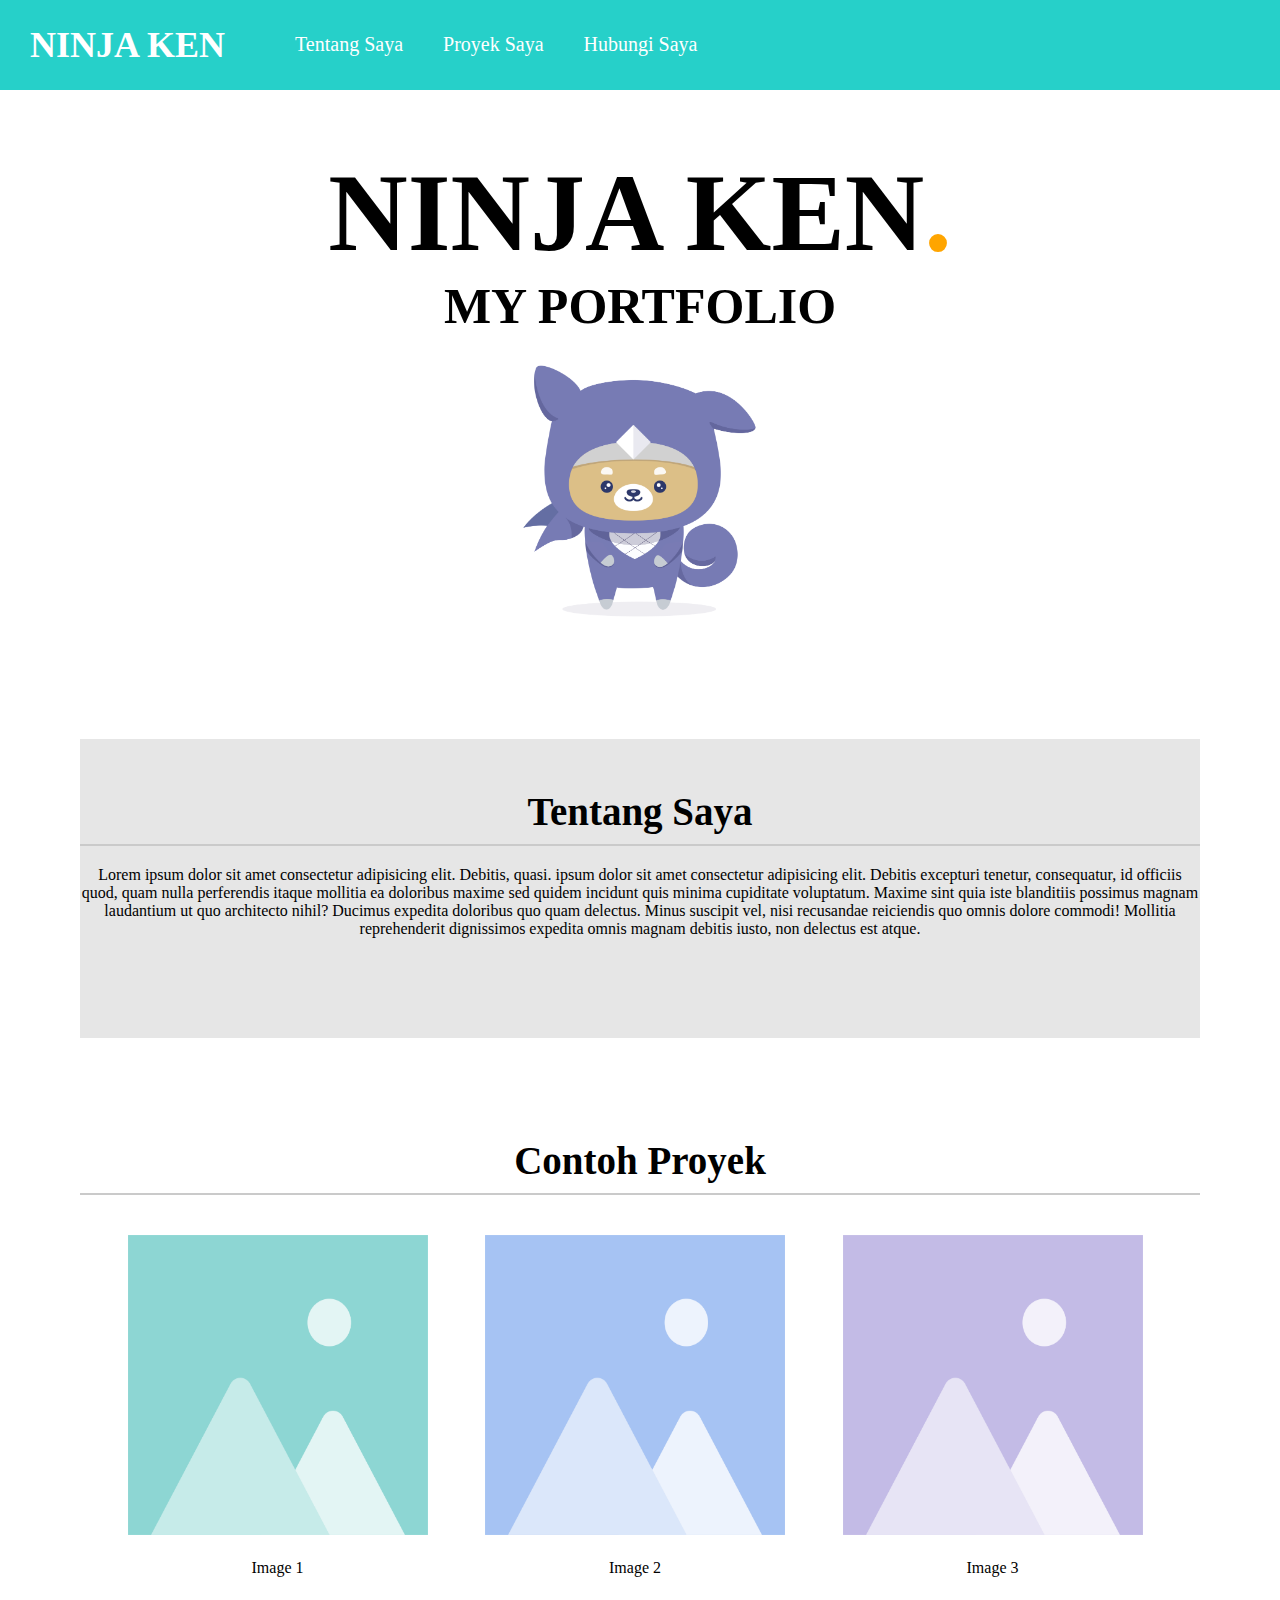
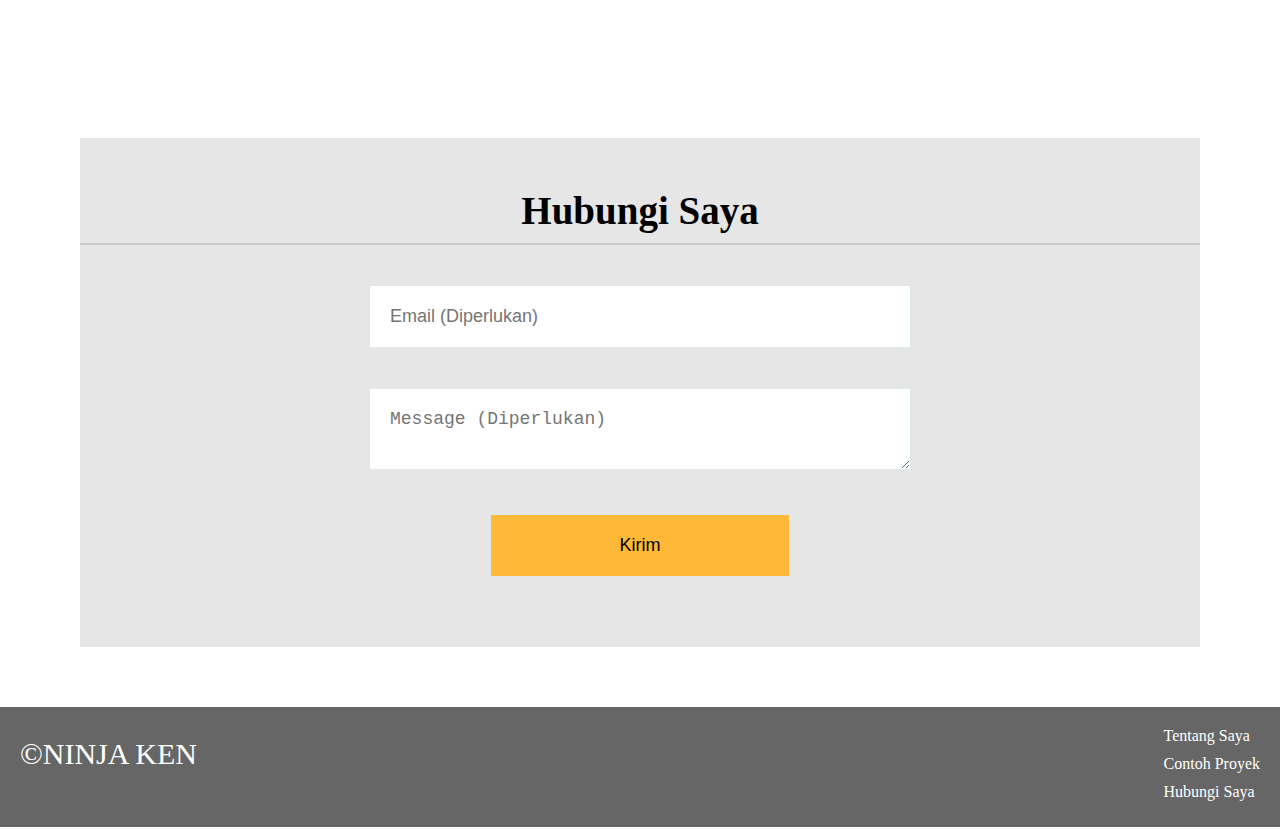
==== index.html @ 6d72c3cc "Add files via upload" ====
<!DOCTYPE html>
<html lang="en">
<head>
    <meta charset="UTF-8">
    <meta http-equiv="X-UA-Compatible" content="IE=edge">
    <meta name="viewport" content="width=device-width, initial-scale=1.0">
    <title>My Projek</title>
    <link rel="stylesheet" href="style.css">
</head>
<body>

    <div class="header">
        <div class="header-logo">NINJA KEN</div>
        <div class="header-list">
            <ul>
                <li>Tentang Saya </li>
                <li>Proyek Saya</li>
                <li>Hubungi Saya</li>
            </ul>
        </div>
    </div>

    <div class="main">
        <div class="main-content">
            <h1>NINJA KEN<span>.</span></h1>
            <h2>MY PORTFOLIO</h2>
            <img src="gambar/Ninja Ken.png" alt="">
        </div>

        <div class="about">
            <div class="section-title">
                <h2>Tentang Saya</h2>
            </div>
            <p>Lorem ipsum dolor sit amet consectetur adipisicing elit. Debitis, quasi. ipsum dolor sit amet consectetur adipisicing elit. Debitis excepturi tenetur, consequatur, id officiis quod, quam nulla perferendis itaque mollitia ea doloribus maxime sed quidem incidunt quis minima cupiditate voluptatum. Maxime sint quia iste blanditiis possimus magnam laudantium ut quo architecto nihil? Ducimus expedita doloribus quo quam delectus. Minus suscipit vel, nisi recusandae reiciendis quo omnis dolore commodi! Mollitia reprehenderit dignissimos expedita omnis magnam debitis iusto, non delectus est atque.</p>
        </div>

        <div class="content">
            <div class="section-title">
                <h2>Contoh Proyek</h2>
            </div>
            <div class="contents-wrappper">
                <div class="content-item">
                    <img src="gambar/1.png" alt="">
                    <p>Image 1</p>
                </div>
                <div class="content-item">
                    <img src="gambar/2.png" alt="">
                    <p>Image 2</p>
                </div>
                <div class="content-item">
                    <img src="gambar/3.png" alt="">
                    <p>Image 3</p>
                </div>
            </div>  
        </div>
        
        <div class="contact-form">
            <div class="section-title">
                <h2>Hubungi Saya</h2>
            </div>
            <input type="email" placeholder="Email (Diperlukan)"> <br>
            <textarea name="pesan" id="pesan"  placeholder="Message (Diperlukan)"></textarea> <br>
            <input class="form-submit" type="button" value="Kirim">
        </div>
    </div>

<footer>
    <div class="footer-logo">&copy;NINJA KEN</div>
    <div class="footer-list">
        <ul>
            <li>Tentang Saya</li>
            <li>Contoh Proyek</li>
            <li>Hubungi Saya</li>
        </ul>
    </div>
</footer>    

</body>
</html>
---- style.css ----
html, body,
ul, ol, li,
h1, h2, h3, h4, h5, h6, p,
form, input, div {
  margin: 0;
  padding: 0;
}

body{
    font-family: "Avenir Next";
}

li{
    list-style: none;
}

.header{
    background-color: #26d0c9;
    height: 90px;
    color: white;
}

.header-logo{
    float: left;
    font-weight: bold;
    font-size: 36px;
    padding: 24px 30px;
    margin-right: 20px;
}

.header-list li{
    float: left;
    padding: 33px 20px;
    font-size: 20px;
}

.main{
    padding: 60px 80px;
    text-align: center;
}

.main-content{
    margin-bottom: 100px;
}

.main-content h1{
    font-size: 110px;
}

.main-content h2{
    font-size: 50px;
}

.main-content span{
    color: orange;
}

.main-content img{
    height: 300px;
    width: 300px;
}

/*TENTANG SAYA*/
.about{
    padding-top: 50px;
    padding-bottom: 100px;
    background-color: #e6e6e6;
}

.section-title{
    font-size: 26px;
    padding-bottom: 10px;
    margin-bottom: 20px;
    border-bottom: 2px solid #cacaca;
}

/*CONTOH PROYEK*/
.content{
    padding-top: 100px;
    padding-bottom: 100px;
    height: 500px;
}

.contents-wrappper{
    display: flex;
    justify-content: space-evenly;
    padding-top: 20px;
}

.content-item{
    float: left;
    margin-right: 10px;
}

.content-item img{
    height: 300px;
    width: 300px;
}

.content-item p{
    margin-top: 20px;
}

/*HUBUNGI SAYA*/
.contact-form{
    padding-top: 50px;
    padding-bottom: 50px;
    background-color: #e6e6e6;
}

input, textarea{
    width: 500px;
    padding: 20px;
    margin-top: 20px;
    margin-bottom: 20px;
    border: 1px solid #dee7ec;
    font-size: 18px;
}

.form-submit{
    width: 300px;
    background-color: rgb(255, 185, 55);
}



/*FOOTER*/
footer{
    background-color: #666666;
    color: white;
    height: 80px;
    padding: 20px;
}

.footer-logo{
    padding-top: 10px;
    float: left;
    font-size: 30px;
}

.footer-list{
    float: right;
}

.footer-list li{
    padding-bottom: 10px;
}
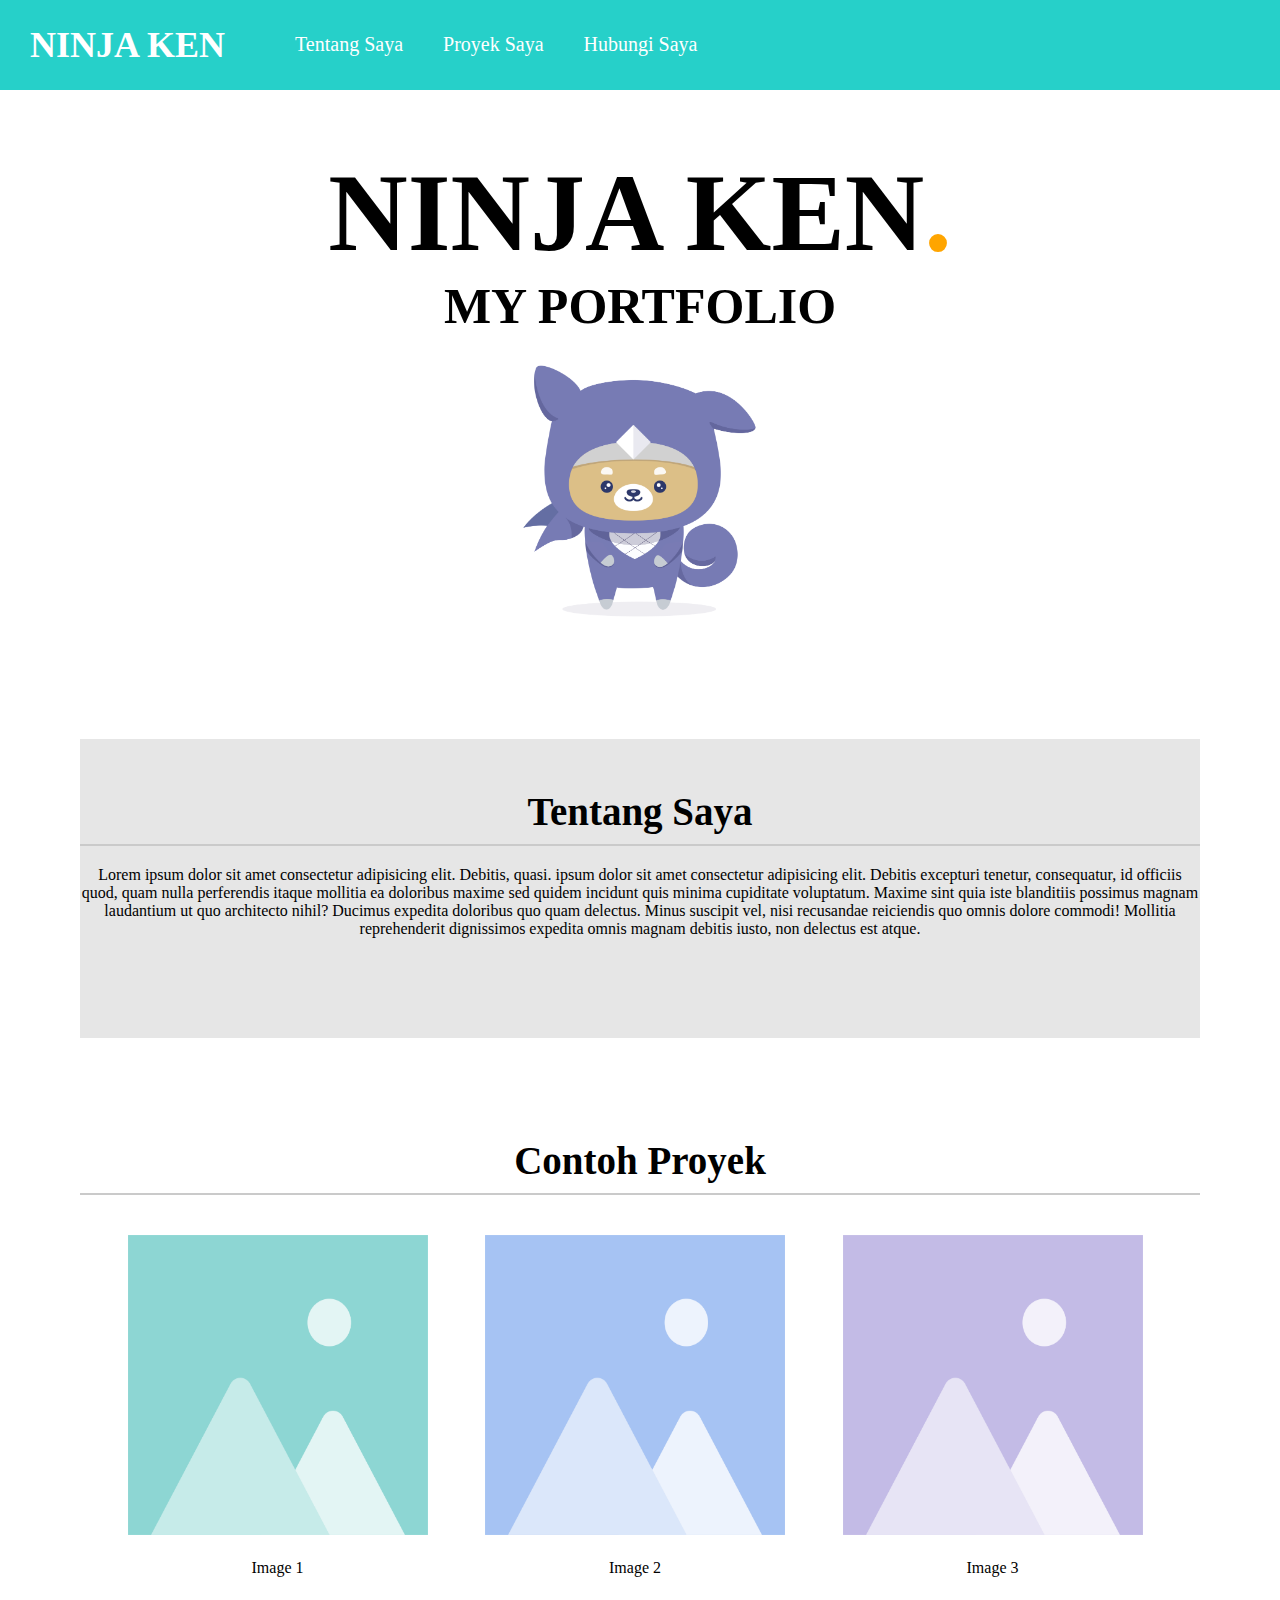
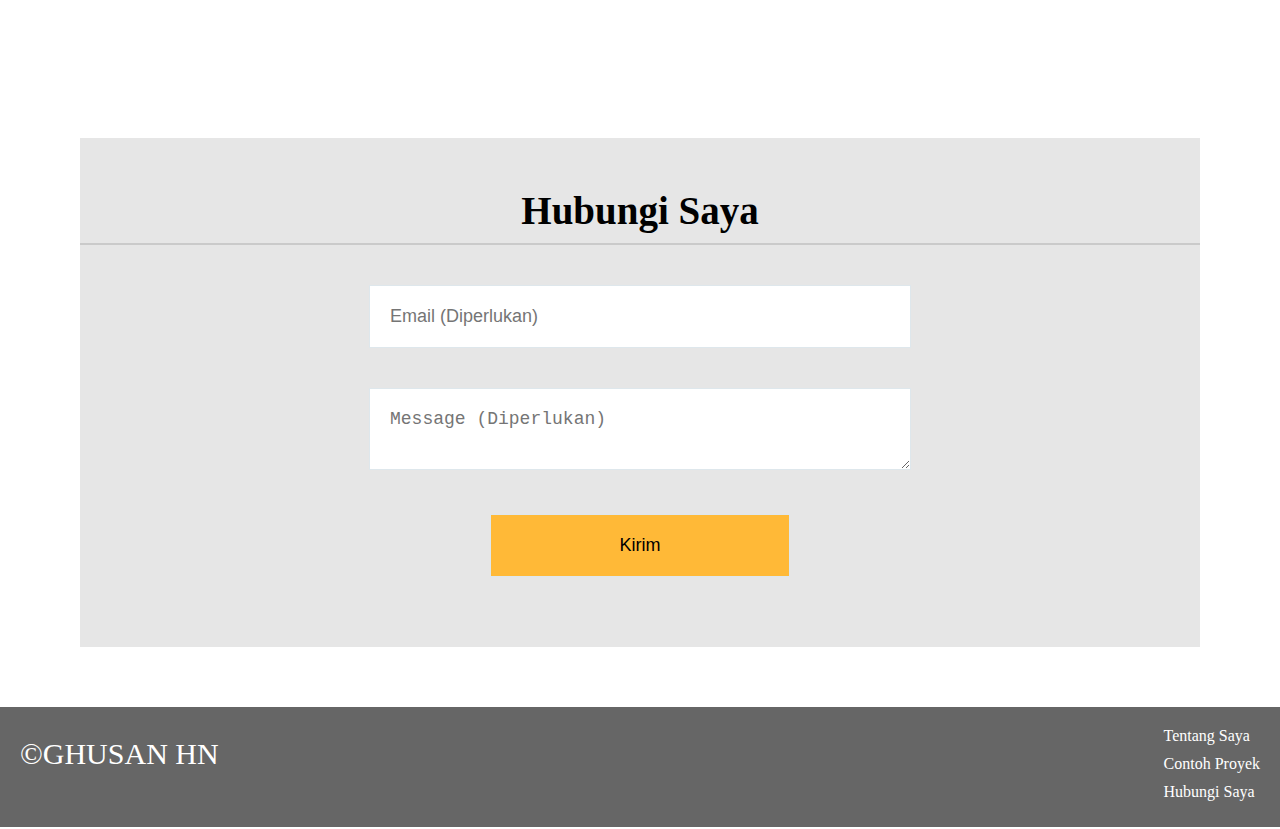
==== commit da5c90a1: "Update index.html" ====
--- a/index.html
+++ b/index.html
@@ -65,7 +65,7 @@
     </div>
 
 <footer>
-    <div class="footer-logo">&copy;NINJA KEN</div>
+    <div class="footer-logo">&copy;GHUSAN HN</div>
     <div class="footer-list">
         <ul>
             <li>Tentang Saya</li>
@@ -76,4 +76,4 @@
 </footer>    
 
 </body>
-</html>+</html>
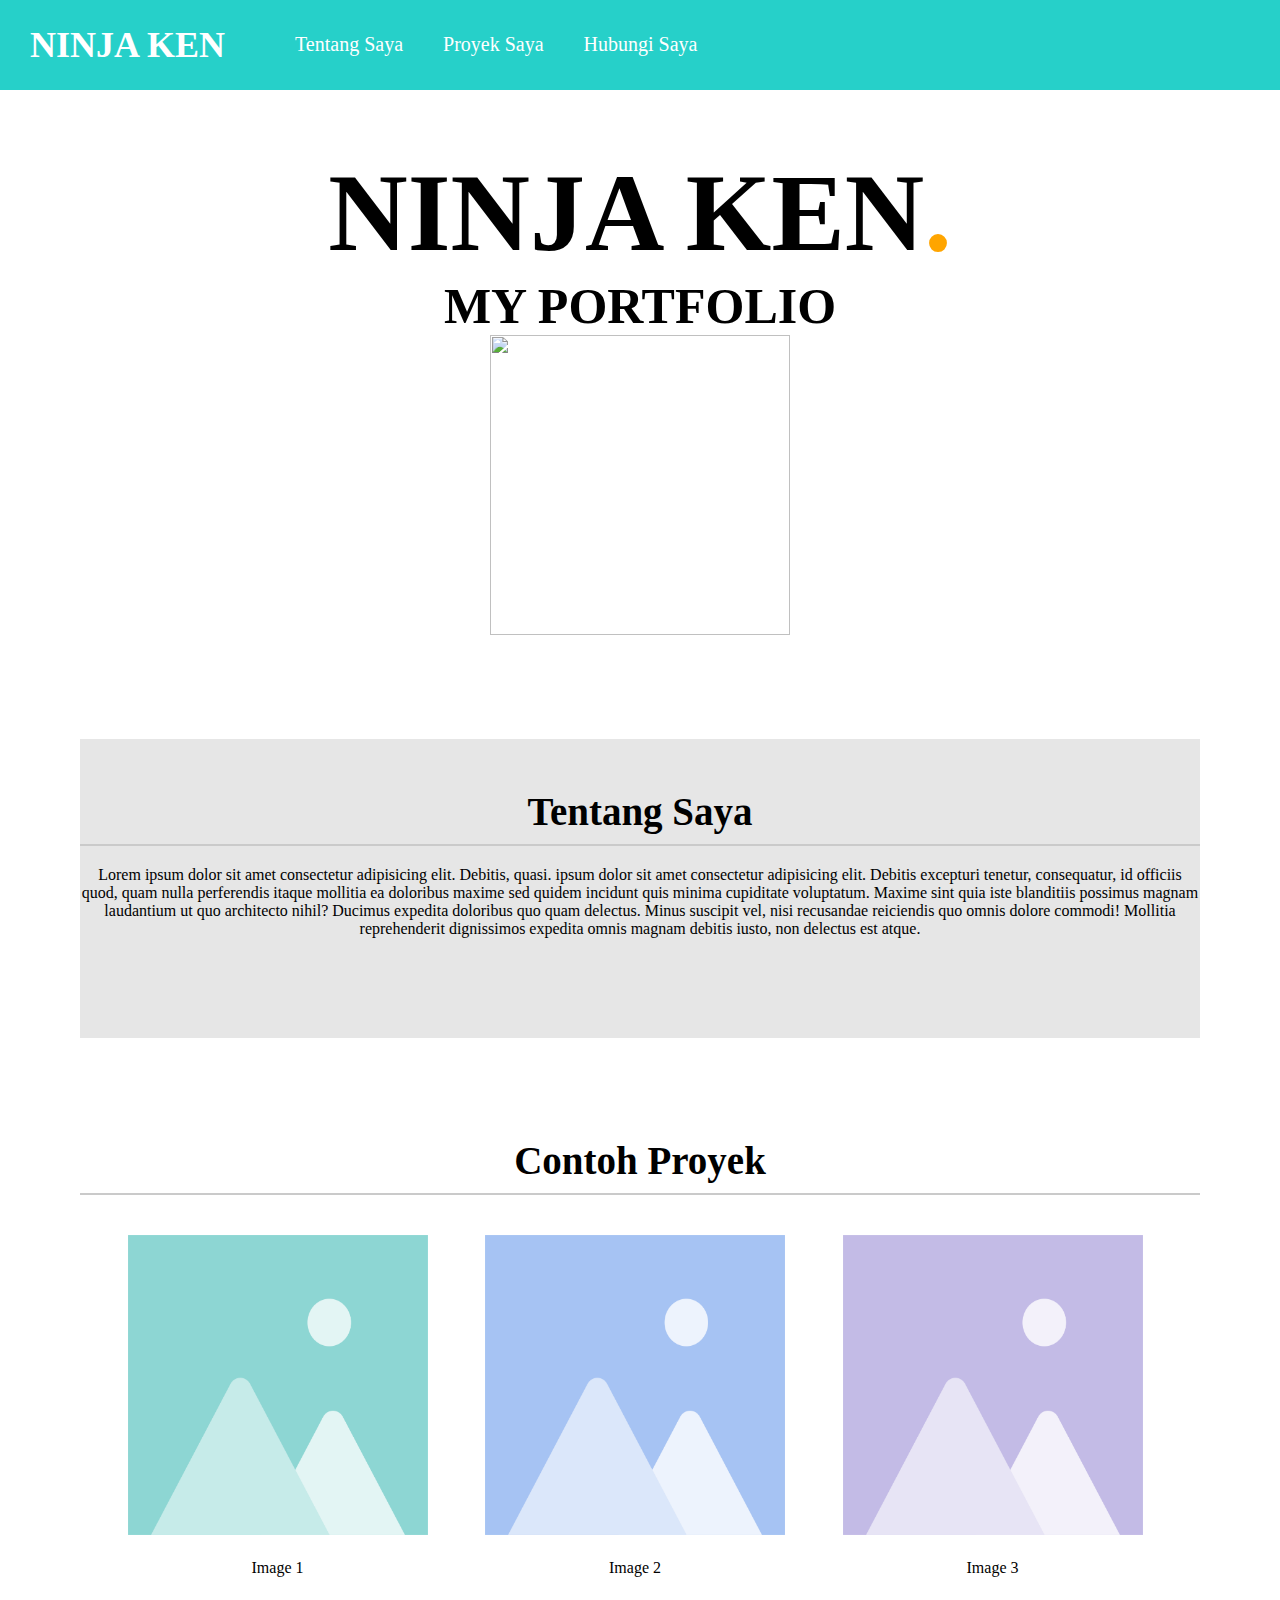
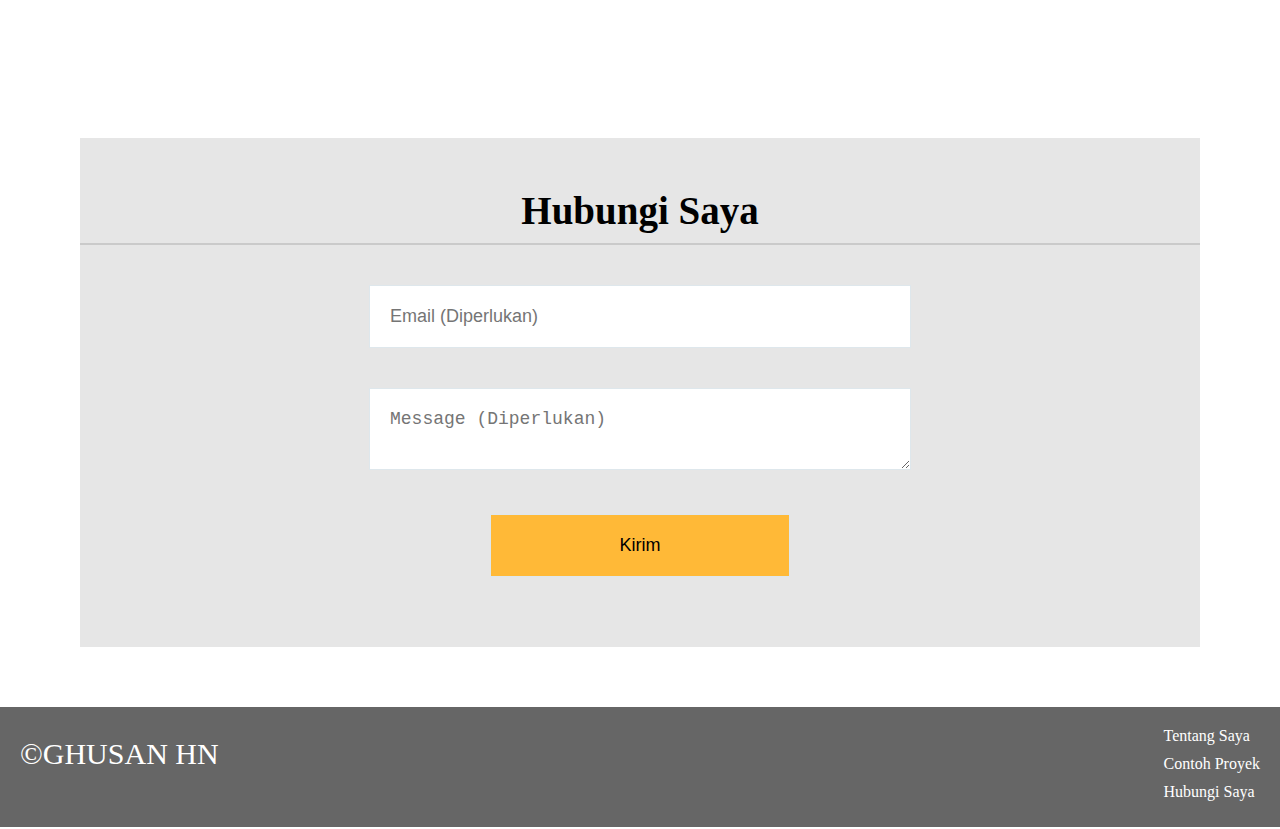
==== commit ee5af3ae: "Update index.html" ====
--- a/index.html
+++ b/index.html
@@ -1,11 +1,16 @@
 <!DOCTYPE html>
 <html lang="en">
 <head>
+    <meta property="og:type" content="website" />
+    <meta property="og:image" content="https://github.com/ghnur31/ProyekHTML-CSS/blob/main/gambar/panel.PNG?raw=true" />
+    <meta property="og:url" content="https://ghnur31.github.io/ProyekHTML-CSS/" />
+    <meta property="og:title" content="Progate | Learn to code..." />
+    <meta property="og:description" content="Progate is an online platform..." />
     <meta charset="UTF-8">
     <meta http-equiv="X-UA-Compatible" content="IE=edge">
     <meta name="viewport" content="width=device-width, initial-scale=1.0">
-    <title>My Projek</title>
     <link rel="stylesheet" href="style.css">
+    <link rel="icon" href="gambar/icon-web.png">
 </head>
 <body>
 
